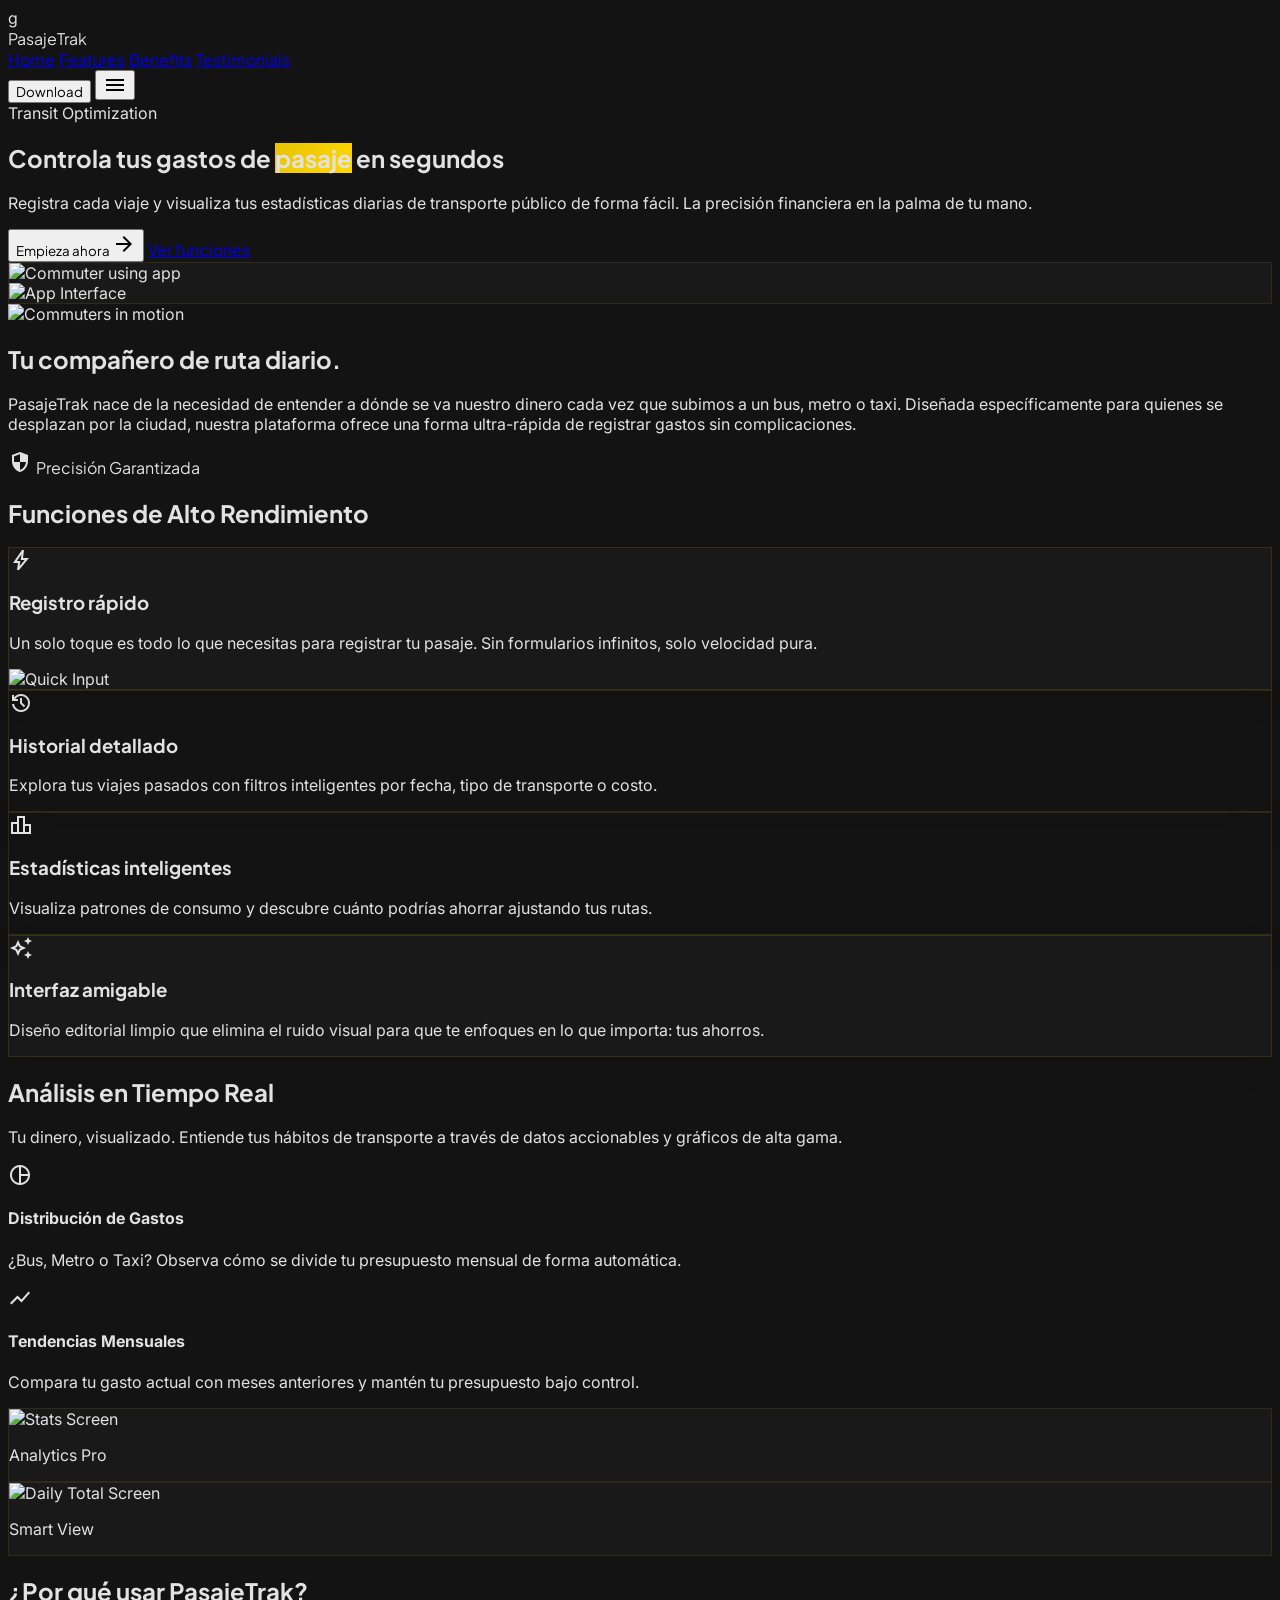
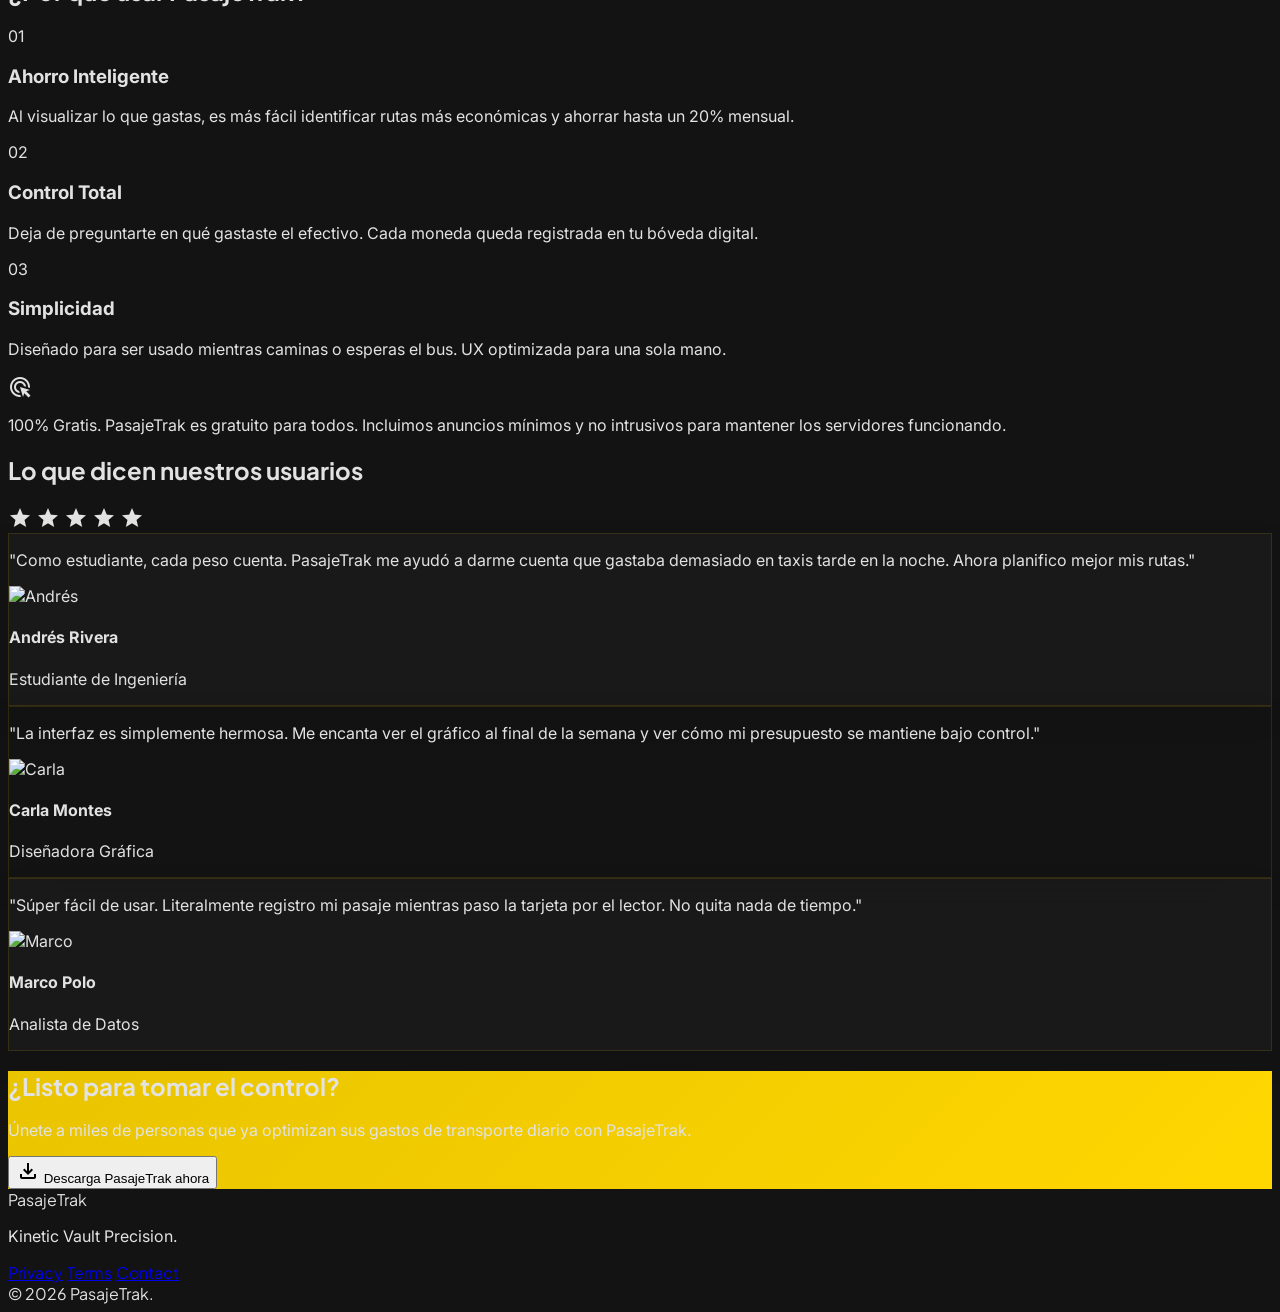
==== code2.html @ 050b77c7 "initial commit" ====
g<!DOCTYPE html>

<html class="dark" lang="es"><head>
<meta charset="utf-8"/>
<meta content="width=device-width, initial-scale=1.0" name="viewport"/>
<title>PasajeTrak - Controla tus gastos de pasaje</title>
<script src="https://cdn.tailwindcss.com?plugins=forms,container-queries"></script>
<link href="https://fonts.googleapis.com/css2?family=Plus+Jakarta+Sans:wght@400;500;600;700;800&amp;family=Inter:wght@400;500;600&amp;display=swap" rel="stylesheet"/>
<link href="https://fonts.googleapis.com/css2?family=Material+Symbols+Outlined:wght,FILL@100..700,0..1&amp;display=swap" rel="stylesheet"/>
<script id="tailwind-config">
      tailwind.config = {
        darkMode: "class",
        theme: {
          extend: {
            colors: {
              "error": "#ffb4ab",
              "inverse-primary": "#705d00",
              "on-surface-variant": "#d0c6ab",
              "surface-container-high": "#2a2a2a",
              "on-secondary-container": "#b7b5b4",
              "on-primary-container": "#705e00",
              "on-tertiary-container": "#006a70",
              "secondary": "#c8c6c5",
              "primary": "#fff6df",
              "tertiary-container": "#00f1ff",
              "tertiary-fixed": "#79f5ff",
              "surface-variant": "#353535",
              "error-container": "#93000a",
              "on-tertiary-fixed": "#002022",
              "surface-container-lowest": "#0e0e0e",
              "primary-fixed-dim": "#e9c400",
              "inverse-on-surface": "#303030",
              "inverse-surface": "#e2e2e2",
              "on-tertiary": "#00363a",
              "surface": "#131313",
              "on-background": "#e2e2e2",
              "on-error-container": "#ffdad6",
              "on-secondary": "#313030",
              "on-surface": "#e2e2e2",
              "on-secondary-fixed": "#1c1b1b",
              "background": "#131313",
              "outline": "#999077",
              "on-error": "#690005",
              "secondary-fixed": "#e5e2e1",
              "surface-container": "#1f1f1f",
              "on-tertiary-fixed-variant": "#004f54",
              "surface-container-low": "#1b1b1b",
              "surface-tint": "#e9c400",
              "secondary-container": "#474746",
              "surface-container-highest": "#353535",
              "on-primary": "#3a3000",
              "on-primary-fixed": "#221b00",
              "surface-bright": "#393939",
              "secondary-fixed-dim": "#c8c6c5",
              "primary-fixed": "#ffe16d",
              "surface-dim": "#131313",
              "on-secondary-fixed-variant": "#474746",
              "tertiary-fixed-dim": "#00dbe8",
              "primary-container": "#ffd700",
              "outline-variant": "#4d4732",
              "on-primary-fixed-variant": "#544600",
              "tertiary": "#defcff"
            },
            fontFamily: {
              "headline": ["Plus Jakarta Sans"],
              "body": ["Inter"],
              "label": ["Inter"]
            },
            borderRadius: {"DEFAULT": "1rem", "lg": "2rem", "xl": "3rem", "full": "9999px"},
          },
        },
      }
    </script>
<style>
        body { background-color: #131313; color: #e2e2e2; font-family: 'Inter', sans-serif; scroll-behavior: smooth; }
        .font-plus-jakarta { font-family: 'Plus Jakarta Sans', sans-serif; }
        .material-symbols-outlined { font-variation-settings: 'FILL' 0, 'wght' 400, 'GRAD' 0, 'opsz' 24; }
        .glass-card { background: rgba(31, 31, 31, 0.6); backdrop-filter: blur(24px); border: 1px solid rgba(233, 196, 0, 0.1); transition: all 0.4s cubic-bezier(0.4, 0, 0.2, 1); }
        .glass-card:hover { border-color: rgba(233, 196, 0, 0.3); transform: translateY(-4px); }
        .testimonial-card { transition: transform 0.25s ease, box-shadow 0.25s ease, border-color 0.25s ease; cursor: pointer; }
        .testimonial-card:hover { transform: scale(1.01); }
        .testimonial-card.active { transform: scale(1.04); box-shadow: 0 0 25px rgba(255,215,0,0.45); border-color: rgba(255,215,0,0.9); }
        .testimonial-card:focus-visible { outline: 2px solid rgba(255,215,0,0.8); outline-offset: 2px; }
        .kinetic-gradient { background: linear-gradient(135deg, #e9c400 0%, #ffd700 100%); }
        
        @keyframes fade-up {
            from { opacity: 0; transform: translateY(30px); }
            to { opacity: 1; transform: translateY(0); }
        }
        .reveal { animation: fade-up 0.8s ease-out forwards; }

        #mobile-menu {
            transition: all 0.3s ease-in-out;
            max-height: 0;
            overflow: hidden;
        }
        #mobile-menu.open {
            max-height: 400px;
            padding-bottom: 2rem;
        }

        .feature-card,
        .testimonial-card {
            cursor: pointer;
            transition: transform 0.25s ease, box-shadow 0.25s ease, border-color 0.25s ease, background-color 0.25s ease;
            box-shadow: 0 12px 30px rgba(0, 0, 0, 0.08);
            border: 1px solid rgba(255, 215, 0, 0.12);
        }

        .feature-card:hover,
        .testimonial-card:hover,
        .feature-card:focus-visible,
        .testimonial-card:focus-visible {
            transform: translateY(-6px) scale(1.01);
            box-shadow: 0 18px 40px rgba(233, 196, 0, 0.35);
            border-color: rgba(255, 215, 0, 0.8);
            background: rgba(255, 255, 255, 0.04);
        }

        .feature-card.active,
        .testimonial-card.active {
            transform: translateY(-8px) scale(1.03);
            box-shadow: 0 24px 50px rgba(255, 215, 0, 0.55);
            border-color: #ffea7f;
            background: rgba(255, 255, 255, 0.08);
        }

        .feature-card .description,
        .testimonial-card .description {
            max-height: 4rem;
            overflow: hidden;
            transition: max-height 0.25s ease;
        }

        .feature-card.active .description,
        .testimonial-card.active .description {
            max-height: 12rem;
        }
    </style>
</head>
<body class="selection:bg-primary-container selection:text-on-primary">
<!-- Top Navigation Shell -->
<nav class="fixed top-0 left-0 right-0 z-50 px-6 mt-6">
<div class="max-w-5xl mx-auto flex items-center justify-between px-8 py-3 rounded-full bg-neutral-900/60 backdrop-blur-xl border border-white/5 shadow-2xl">
<div class="text-2xl font-bold tracking-tighter text-yellow-400 font-plus-jakarta cursor-pointer">PasajeTrak</div>
<div class="hidden md:flex gap-8 items-center">
<a class="font-plus-jakarta text-sm font-medium tracking-tight text-neutral-300 hover:text-yellow-400 hover:underline transition-colors duration-300" href="#home">Home</a>
<a class="font-plus-jakarta text-sm font-medium tracking-tight text-neutral-300 hover:text-yellow-400 hover:underline transition-colors duration-300" href="#features">Features</a>
<a class="font-plus-jakarta text-sm font-medium tracking-tight text-neutral-300 hover:text-yellow-400 hover:underline transition-colors duration-300" href="#benefits">Benefits</a>
<a class="font-plus-jakarta text-sm font-medium tracking-tight text-neutral-300 hover:text-yellow-400 hover:underline transition-colors duration-300" href="#testimonials">Testimonials</a>
</div>
<div class="flex items-center gap-4">
<button class="hidden sm:block bg-primary-container text-on-primary px-6 py-2 rounded-full font-plus-jakarta text-sm font-bold active:scale-95 transition-transform shadow-[0_0_15px_rgba(255,215,0,0.2)]">
                Download
            </button>
<button class="md:hidden text-white p-1" id="menu-toggle">
<span class="material-symbols-outlined text-3xl">menu</span>
</button>
</div>
</div>
<!-- Mobile Menu -->
<div class="md:hidden bg-neutral-950/95 backdrop-blur-2xl rounded-3xl mt-4 border border-white/5 mx-auto max-w-sm px-8" id="mobile-menu">
<div class="flex flex-col gap-6 pt-8 pb-4">
<a class="font-plus-jakarta text-lg font-medium text-neutral-300 hover:text-yellow-400 hover:underline transition-colors duration-300" href="#home">Home</a>
<a class="font-plus-jakarta text-lg font-medium text-neutral-300 hover:text-yellow-400 hover:underline transition-colors duration-300" href="#features">Features</a>
<a class="font-plus-jakarta text-lg font-medium text-neutral-300 hover:text-yellow-400 hover:underline transition-colors duration-300" href="#benefits">Benefits</a>
<a class="font-plus-jakarta text-lg font-medium text-neutral-300 hover:text-yellow-400 hover:underline transition-colors duration-300" href="#testimonials">Testimonials</a>
<button class="w-full bg-primary-container text-on-primary py-4 rounded-2xl font-bold">Download Now</button>
</div>
</div>
</nav>
<main>
<!-- Hero Section -->
<section class="relative min-h-screen flex flex-col items-center justify-center pt-40 pb-20 px-6 overflow-hidden bg-surface" id="home">
<div class="absolute top-[-10%] left-[-10%] w-[50%] h-[50%] bg-primary-container/5 blur-[120px] rounded-full"></div>
<div class="absolute bottom-[-10%] right-[-10%] w-[40%] h-[40%] bg-primary-container/10 blur-[100px] rounded-full"></div>
<div class="max-w-4xl text-center z-10 reveal">
<span class="label-md uppercase tracking-[0.2em] text-primary-fixed-dim font-semibold mb-6 block">Transit Optimization</span>
<h1 class="text-5xl md:text-7xl lg:text-8xl font-plus-jakarta font-extrabold text-on-surface tracking-tighter leading-[0.95] mb-8">
                    Controla tus gastos de <span class="text-transparent bg-clip-text kinetic-gradient">pasaje</span> en segundos
                </h1>
<p class="text-lg md:text-xl text-secondary max-w-2xl mx-auto mb-10 leading-relaxed font-body">
                    Registra cada viaje y visualiza tus estadísticas diarias de transporte público de forma fácil. La precisión financiera en la palma de tu mano.
                </p>
<div class="flex flex-col sm:flex-row gap-4 justify-center items-center">
<button class="bg-primary-container text-on-primary px-10 py-5 rounded-full font-plus-jakarta font-bold text-lg flex items-center gap-2 group hover:shadow-[0_0_30px_rgba(255,215,0,0.4)] transition-all">
                        Empieza ahora
                        <span class="material-symbols-outlined group-hover:translate-x-1 transition-transform">arrow_forward</span>
</button>
<a href="#features" class="bg-surface-container-highest text-on-surface px-10 py-5 rounded-full font-plus-jakarta font-bold text-lg hover:bg-surface-variant transition-colors border border-outline-variant/20 inline-block text-center">
                        Ver funciones
                    </a>
</div>
</div>
<!-- Main Hero Asset -->
<div class="mt-20 relative w-full max-w-6xl mx-auto reveal" style="animation-delay: 0.2s">
<div class="relative rounded-2xl overflow-hidden glass-card group">
<div class="absolute inset-0 bg-black/40 group-hover:bg-black/20 transition-colors duration-700"></div>
<img alt="Commuter using app" class="w-full h-[600px] object-cover scale-105 group-hover:scale-100 transition-transform duration-1000" data-alt="High-quality photo of a young professional using a sleek smartphone app while waiting for a high-tech metro, soft bokeh of city lights in background" src="https://lh3.googleusercontent.com/aida-public/[base64]"/>
<!-- Floating App Overlay -->
<div class="absolute inset-y-0 right-0 w-1/2 flex items-center justify-center p-8">
<div class="w-64 md:w-80 h-[500px] bg-black rounded-[3rem] border-[8px] border-neutral-800 shadow-2xl overflow-hidden relative rotate-6 group-hover:rotate-0 transition-transform duration-700">
<img alt="App Interface" class="w-full h-full object-cover" data-alt="Fintech mobile app interface showing a glowing yellow bar chart and list of recent metro transactions on a deep black background" src="https://lh3.googleusercontent.com/aida-public/[base64]"/>
</div>
</div>
</div>
</div>
</section>
<!-- About Section -->
<section class="py-32 bg-surface-container-low px-6">
<div class="max-w-7xl mx-auto grid md:grid-cols-2 gap-16 items-center">
<div class="order-2 md:order-1 relative group reveal">
<div class="absolute -inset-4 bg-primary-container/10 blur-2xl rounded-full opacity-0 group-hover:opacity-100 transition-opacity duration-700"></div>
<img alt="Commuters in motion" class="relative rounded-2xl shadow-2xl grayscale group-hover:grayscale-0 transition-all duration-700 w-full h-[500px] object-cover" data-alt="Cinematic long exposure of commuters moving through a modern architectural bus station, yellow accents from lights" src="https://lh3.googleusercontent.com/aida-public/[base64]"/>
</div>
<div class="order-1 md:order-2 space-y-8 reveal" style="animation-delay: 0.1s">
<h2 class="text-4xl md:text-5xl font-plus-jakarta font-bold tracking-tight text-on-surface">Tu compañero de ruta diario.</h2>
<p class="text-secondary text-lg leading-relaxed">
                        PasajeTrak nace de la necesidad de entender a dónde se va nuestro dinero cada vez que subimos a un bus, metro o taxi. Diseñada específicamente para quienes se desplazan por la ciudad, nuestra plataforma ofrece una forma ultra-rápida de registrar gastos sin complicaciones.
                    </p>
<div class="flex items-center gap-4 text-primary-fixed bg-surface-container-high w-fit px-6 py-3 rounded-full border border-primary-container/10">
<span class="material-symbols-outlined" style="font-variation-settings: 'FILL' 1;">security</span>
<span class="font-plus-jakarta font-semibold uppercase tracking-wider text-xs">Precisión Garantizada</span>
</div>
</div>
</div>
</section>
<!-- Features Bento Grid -->
<section class="py-32 bg-surface px-6" id="features">
<div class="max-w-7xl mx-auto">
<div class="text-center mb-20">
<h2 class="text-4xl md:text-6xl font-plus-jakarta font-extrabold tracking-tighter mb-4">Funciones de Alto Rendimiento</h2>
<div class="h-1 w-24 bg-primary-container mx-auto rounded-full"></div>
</div>
<div class="grid grid-cols-1 md:grid-cols-12 gap-6 h-auto md:h-[600px]">
<!-- Feature 1: Quick Log -->
<div class="feature-card md:col-span-7 glass-card rounded-lg p-10 flex flex-col justify-between group" tabindex="0" onclick="this.classList.toggle('active')" onkeydown="if(event.key==='Enter'||event.key===' ') { event.preventDefault(); this.classList.toggle('active'); }">
<div class="max-w-md">
<span class="material-symbols-outlined text-primary-container text-4xl mb-6">bolt</span>
<h3 class="text-3xl font-plus-jakarta font-bold mb-4">Registro rápido</h3>
<p class="description text-secondary">Un solo toque es todo lo que necesitas para registrar tu pasaje. Sin formularios infinitos, solo velocidad pura.</p>
</div>
<div class="mt-8 overflow-hidden rounded-lg h-32">
<img alt="Quick Input" class="w-full h-full object-cover group-hover:scale-110 transition-transform duration-500" data-alt="Abstract close-up of a digital smartphone screen with minimalist data input fields and vibrant yellow glow" src="https://lh3.googleusercontent.com/aida-public/[base64]"/>
</div>
</div>
<!-- Feature 2: History -->
<div class="feature-card md:col-span-5 bg-surface-container-high rounded-lg p-10 flex flex-col justify-center border border-outline-variant/10" tabindex="0" role="button" onclick="this.classList.toggle('active')" onkeydown="if(event.key==='Enter'||event.key===' ') { event.preventDefault(); this.classList.toggle('active'); }">
<span class="material-symbols-outlined text-primary-container text-4xl mb-6">history</span>
<h3 class="text-2xl font-plus-jakarta font-bold mb-4">Historial detallado</h3>
<p class="description text-secondary text-sm">Explora tus viajes pasados con filtros inteligentes por fecha, tipo de transporte o costo.</p>
</div>
<!-- Feature 3: Stats -->
<div class="feature-card md:col-span-5 bg-surface-container-highest rounded-lg p-10 flex flex-col justify-center border border-outline-variant/10" tabindex="0" role="button" onclick="this.classList.toggle('active')" onkeydown="if(event.key==='Enter'||event.key===' ') { event.preventDefault(); this.classList.toggle('active'); }">
<span class="material-symbols-outlined text-primary-container text-4xl mb-6">leaderboard</span>
<h3 class="text-2xl font-plus-jakarta font-bold mb-4">Estadísticas inteligentes</h3>
<p class="description text-secondary text-sm">Visualiza patrones de consumo y descubre cuánto podrías ahorrar ajustando tus rutas.</p>
</div>
<!-- Feature 4: UI -->
<div class="feature-card md:col-span-7 glass-card rounded-lg p-10 flex items-center gap-8 border border-outline-variant/10 group" tabindex="0" role="button" onclick="this.classList.toggle('active')" onkeydown="if(event.key==='Enter'||event.key===' ') { event.preventDefault(); this.classList.toggle('active'); }">
<div class="flex-1">
<span class="material-symbols-outlined text-primary-container text-4xl mb-6">auto_awesome</span>
<h3 class="text-3xl font-plus-jakarta font-bold mb-4">Interfaz amigable</h3>
<p class="description text-secondary">Diseño editorial limpio que elimina el ruido visual para que te enfoques en lo que importa: tus ahorros.</p>
</div>
<div class="hidden sm:block w-32 h-32 bg-primary-container/20 rounded-full blur-2xl group-hover:bg-primary-container/40 transition-colors"></div>
</div>
</div>
</div>
</section>
<!-- App Mockups / Visual Highlights -->
<section class="py-32 bg-surface-container-lowest px-6 overflow-hidden">
<div class="max-w-7xl mx-auto">
<div class="grid lg:grid-cols-2 gap-20 items-center">
<div class="space-y-12">
<div class="space-y-4">
<h2 class="text-4xl md:text-5xl font-plus-jakarta font-bold text-on-surface">Análisis en Tiempo Real</h2>
<p class="text-secondary text-lg">Tu dinero, visualizado. Entiende tus hábitos de transporte a través de datos accionables y gráficos de alta gama.</p>
</div>
<div class="space-y-8">
<div class="flex gap-6 items-start">
<div class="w-12 h-12 rounded-full bg-primary-container/10 flex items-center justify-center shrink-0">
<span class="material-symbols-outlined text-primary-container">pie_chart</span>
</div>
<div>
<h4 class="text-xl font-bold mb-2">Distribución de Gastos</h4>
<p class="text-neutral-400">¿Bus, Metro o Taxi? Observa cómo se divide tu presupuesto mensual de forma automática.</p>
</div>
</div>
<div class="flex gap-6 items-start">
<div class="w-12 h-12 rounded-full bg-primary-container/10 flex items-center justify-center shrink-0">
<span class="material-symbols-outlined text-primary-container">show_chart</span>
</div>
<div>
<h4 class="text-xl font-bold mb-2">Tendencias Mensuales</h4>
<p class="text-neutral-400">Compara tu gasto actual con meses anteriores y mantén tu presupuesto bajo control.</p>
</div>
</div>
</div>
</div>
<div class="relative reveal" style="animation-delay: 0.2s">
<div class="absolute inset-0 bg-primary-container/5 blur-[150px] rounded-full"></div>
<div class="relative grid grid-cols-2 gap-8 items-center">
<div class="translate-y-16 glass-card p-4 rounded-3xl shadow-2xl">
<img alt="Stats Screen" class="rounded-2xl w-full" data-alt="High fidelity data visualization dashboard on a tablet showing complex transport cost analysis with yellow and white graphics" src="https://lh3.googleusercontent.com/aida-public/[base64]"/>
<p class="mt-6 text-center font-bold text-sm uppercase tracking-[0.2em] text-primary-fixed">Analytics Pro</p>
</div>
<div class="glass-card p-4 rounded-3xl shadow-2xl">
<img alt="Daily Total Screen" class="rounded-2xl w-full" data-alt="Detailed mobile app view showing daily transport totals with large yellow typography and glowing interface elements" src="https://lh3.googleusercontent.com/aida-public/[base64]"/>
<p class="mt-6 text-center font-bold text-sm uppercase tracking-[0.2em] text-primary-fixed">Smart View</p>
</div>
</div>
</div>
</div>
</div>
</section>
<!-- Benefits -->
<section class="py-32 bg-surface px-6" id="benefits">
<div class="max-w-5xl mx-auto text-center">
<h2 class="text-4xl md:text-5xl font-plus-jakarta font-extrabold mb-16 reveal">¿Por qué usar PasajeTrak?</h2>
<div class="grid md:grid-cols-3 gap-12">
<div class="space-y-6 reveal" style="animation-delay: 0.1s">
<div class="text-primary-container text-6xl font-black opacity-20">01</div>
<h3 class="text-2xl font-bold">Ahorro Inteligente</h3>
<p class="text-secondary">Al visualizar lo que gastas, es más fácil identificar rutas más económicas y ahorrar hasta un 20% mensual.</p>
</div>
<div class="space-y-6 reveal" style="animation-delay: 0.2s">
<div class="text-primary-container text-6xl font-black opacity-20">02</div>
<h3 class="text-2xl font-bold">Control Total</h3>
<p class="text-secondary">Deja de preguntarte en qué gastaste el efectivo. Cada moneda queda registrada en tu bóveda digital.</p>
</div>
<div class="space-y-6 reveal" style="animation-delay: 0.3s">
<div class="text-primary-container text-6xl font-black opacity-20">03</div>
<h3 class="text-2xl font-bold">Simplicidad</h3>
<p class="text-secondary">Diseñado para ser usado mientras caminas o esperas el bus. UX optimizada para una sola mano.</p>
</div>
</div>
<div class="mt-24 p-10 rounded-3xl bg-surface-container-high border border-primary-container/10 inline-block reveal">
<div class="flex flex-col md:flex-row items-center gap-8">
<span class="material-symbols-outlined text-5xl text-primary-container">ads_click</span>
<p class="text-xl font-medium text-left max-w-lg">
<span class="text-primary-container font-bold">100% Gratis.</span> PasajeTrak es gratuito para todos. Incluimos anuncios mínimos y no intrusivos para mantener los servidores funcionando.
                        </p>
</div>
</div>
</div>
</section>
<!-- Testimonials -->
<section class="py-32 bg-surface-container-lowest px-6 overflow-hidden" id="testimonials">
<div class="max-w-7xl mx-auto">
<div class="flex flex-col md:flex-row justify-between items-end mb-16 gap-6 reveal">
<h2 class="text-4xl md:text-6xl font-plus-jakarta font-bold max-w-xl">Lo que dicen nuestros usuarios</h2>
<div class="text-primary-container flex gap-1">
<span class="material-symbols-outlined" style="font-variation-settings: 'FILL' 1;">star</span>
<span class="material-symbols-outlined" style="font-variation-settings: 'FILL' 1;">star</span>
<span class="material-symbols-outlined" style="font-variation-settings: 'FILL' 1;">star</span>
<span class="material-symbols-outlined" style="font-variation-settings: 'FILL' 1;">star</span>
<span class="material-symbols-outlined" style="font-variation-settings: 'FILL' 1;">star</span>
</div>
</div>
<div class="grid md:grid-cols-2 lg:grid-cols-3 gap-8">
<!-- Testimonial 1 -->
<div class="testimonial-card glass-card p-10 rounded-3xl flex flex-col justify-between reveal" tabindex="0">
<p class="text-lg italic text-on-surface mb-8 leading-relaxed">"Como estudiante, cada peso cuenta. PasajeTrak me ayudó a darme cuenta que gastaba demasiado en taxis tarde en la noche. Ahora planifico mejor mis rutas."</p>
<div class="flex items-center gap-4">
<img alt="Andrés" class="w-14 h-14 rounded-full object-cover border-2 border-primary-container/20" src="https://lh3.googleusercontent.com/aida-public/[base64]"/>
<div>
<h4 class="font-bold">Andrés Rivera</h4>
<p class="text-xs text-secondary uppercase tracking-widest">Estudiante de Ingeniería</p>
</div>
</div>
</div>
<!-- Testimonial 2 -->
<div class="testimonial-card bg-surface-container-high p-10 rounded-3xl flex flex-col justify-between border border-outline-variant/5 reveal" style="animation-delay: 0.1s" tabindex="0">
<p class="text-lg italic text-on-surface mb-8 leading-relaxed">"La interfaz es simplemente hermosa. Me encanta ver el gráfico al final de la semana y ver cómo mi presupuesto se mantiene bajo control."</p>
<div class="flex items-center gap-4">
<img alt="Carla" class="w-14 h-14 rounded-full object-cover border-2 border-primary-container/20" src="https://lh3.googleusercontent.com/aida-public/[base64]"/>
<div>
<h4 class="font-bold">Carla Montes</h4>
<p class="text-xs text-secondary uppercase tracking-widest">Diseñadora Gráfica</p>
</div>
</div>
</div>
<!-- Testimonial 3 -->
<div class="testimonial-card glass-card p-10 rounded-3xl flex flex-col justify-between reveal" style="animation-delay: 0.2s" tabindex="0">
<p class="text-lg italic text-on-surface mb-8 leading-relaxed">"Súper fácil de usar. Literalmente registro mi pasaje mientras paso la tarjeta por el lector. No quita nada de tiempo."</p>
<div class="flex items-center gap-4">
<img alt="Marco" class="w-14 h-14 rounded-full object-cover border-2 border-primary-container/20" src="https://lh3.googleusercontent.com/aida-public/[base64]"/>
<div>
<h4 class="font-bold">Marco Polo</h4>
<p class="text-xs text-secondary uppercase tracking-widest">Analista de Datos</p>
</div>
</div>
</div>
</div>
</div>
</section>
<!-- Final CTA -->
<section class="py-32 px-6">
<div class="max-w-6xl mx-auto kinetic-gradient rounded-[3rem] p-16 md:p-24 text-center relative overflow-hidden shadow-[0_40px_100px_rgba(255,215,0,0.2)] group reveal">
<div class="absolute inset-0 bg-black/5 opacity-0 group-hover:opacity-100 transition-opacity duration-700"></div>
<div class="absolute top-0 right-0 w-96 h-96 bg-white/20 blur-[120px] rounded-full translate-x-1/2 -translate-y-1/2"></div>
<div class="relative z-10">
<h2 class="text-4xl md:text-7xl font-plus-jakarta font-extrabold text-on-primary mb-8 tracking-tighter">¿Listo para tomar el control?</h2>
<p class="text-on-primary/80 text-xl max-w-2xl mx-auto mb-12 font-medium">Únete a miles de personas que ya optimizan sus gastos de transporte diario con PasajeTrak.</p>
<div class="flex flex-wrap justify-center gap-6">
<button class="bg-on-primary text-primary-container px-12 py-6 rounded-full font-bold text-xl hover:scale-105 transition-transform flex items-center gap-3 shadow-2xl">
<span class="material-symbols-outlined text-2xl">download</span>
                            Descarga PasajeTrak ahora
                        </button>
</div>
</div>
</div>
</section>
</main>
<!-- Footer -->
<footer class="bg-neutral-950 pt-24 pb-12">
<div class="w-full max-w-7xl mx-auto flex flex-col md:flex-row justify-between items-center px-8">
<div class="mb-12 md:mb-0 text-center md:text-left">
<div class="text-2xl font-black text-neutral-100 font-plus-jakarta">PasajeTrak</div>
<p class="text-neutral-500 text-xs uppercase tracking-[0.3em] mt-2">Kinetic Vault Precision.</p>
</div>
<div class="flex gap-12 mb-12 md:mb-0">
<a class="font-plus-jakarta text-xs uppercase tracking-widest text-neutral-500 hover:text-yellow-400 transition-colors" href="#">Privacy</a>
<a class="font-plus-jakarta text-xs uppercase tracking-widest text-neutral-500 hover:text-yellow-400 transition-colors" href="#">Terms</a>
<a class="font-plus-jakarta text-xs uppercase tracking-widest text-neutral-500 hover:text-yellow-400 transition-colors" href="#">Contact</a>
</div>
<div class="font-plus-jakarta text-[10px] uppercase tracking-widest text-neutral-600">
                © 2026 PasajeTrak.
            </div>
</div>
</footer>
<script>
    // Mobile Menu Logic
    const menuToggle = document.getElementById('menu-toggle');
    const mobileMenu = document.getElementById('mobile-menu');
    
    menuToggle.addEventListener('click', () => {
        mobileMenu.classList.toggle('open');
        const icon = menuToggle.querySelector('.material-symbols-outlined');
        icon.textContent = mobileMenu.classList.contains('open') ? 'close' : 'menu';
    });

    // Close menu on link click
    mobileMenu.querySelectorAll('a').forEach(link => {
        link.addEventListener('click', () => {
            mobileMenu.classList.remove('open');
            menuToggle.querySelector('.material-symbols-outlined').textContent = 'menu';
        });
    });

    // Simple reveal animation on scroll
    const observerOptions = {
        threshold: 0.1
    };

    const observer = new IntersectionObserver((entries) => {
        entries.forEach(entry => {
            if (entry.isIntersecting) {
                entry.target.classList.add('reveal');
                observer.unobserve(entry.target);
            }
        });
    }, observerOptions);

    document.querySelectorAll('.reveal').forEach(el => observer.observe(el));
</script>
</body></html>
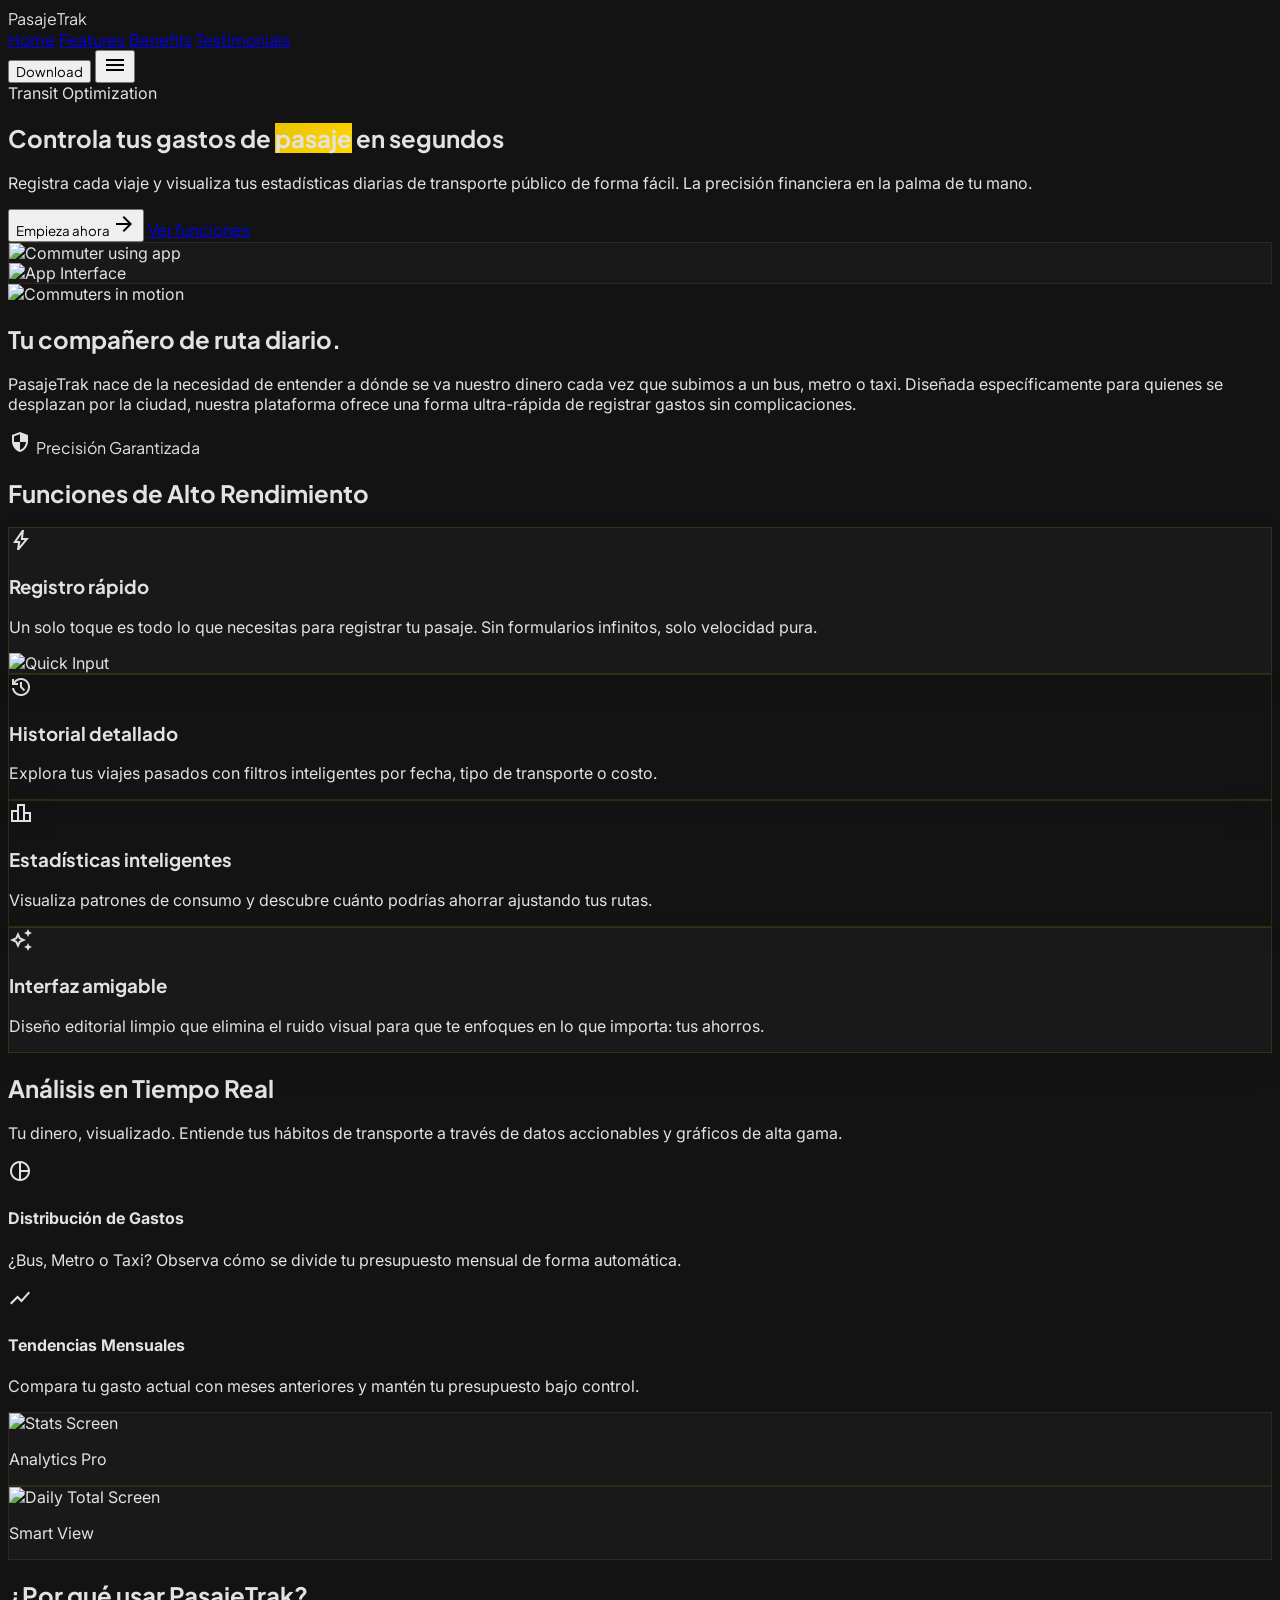
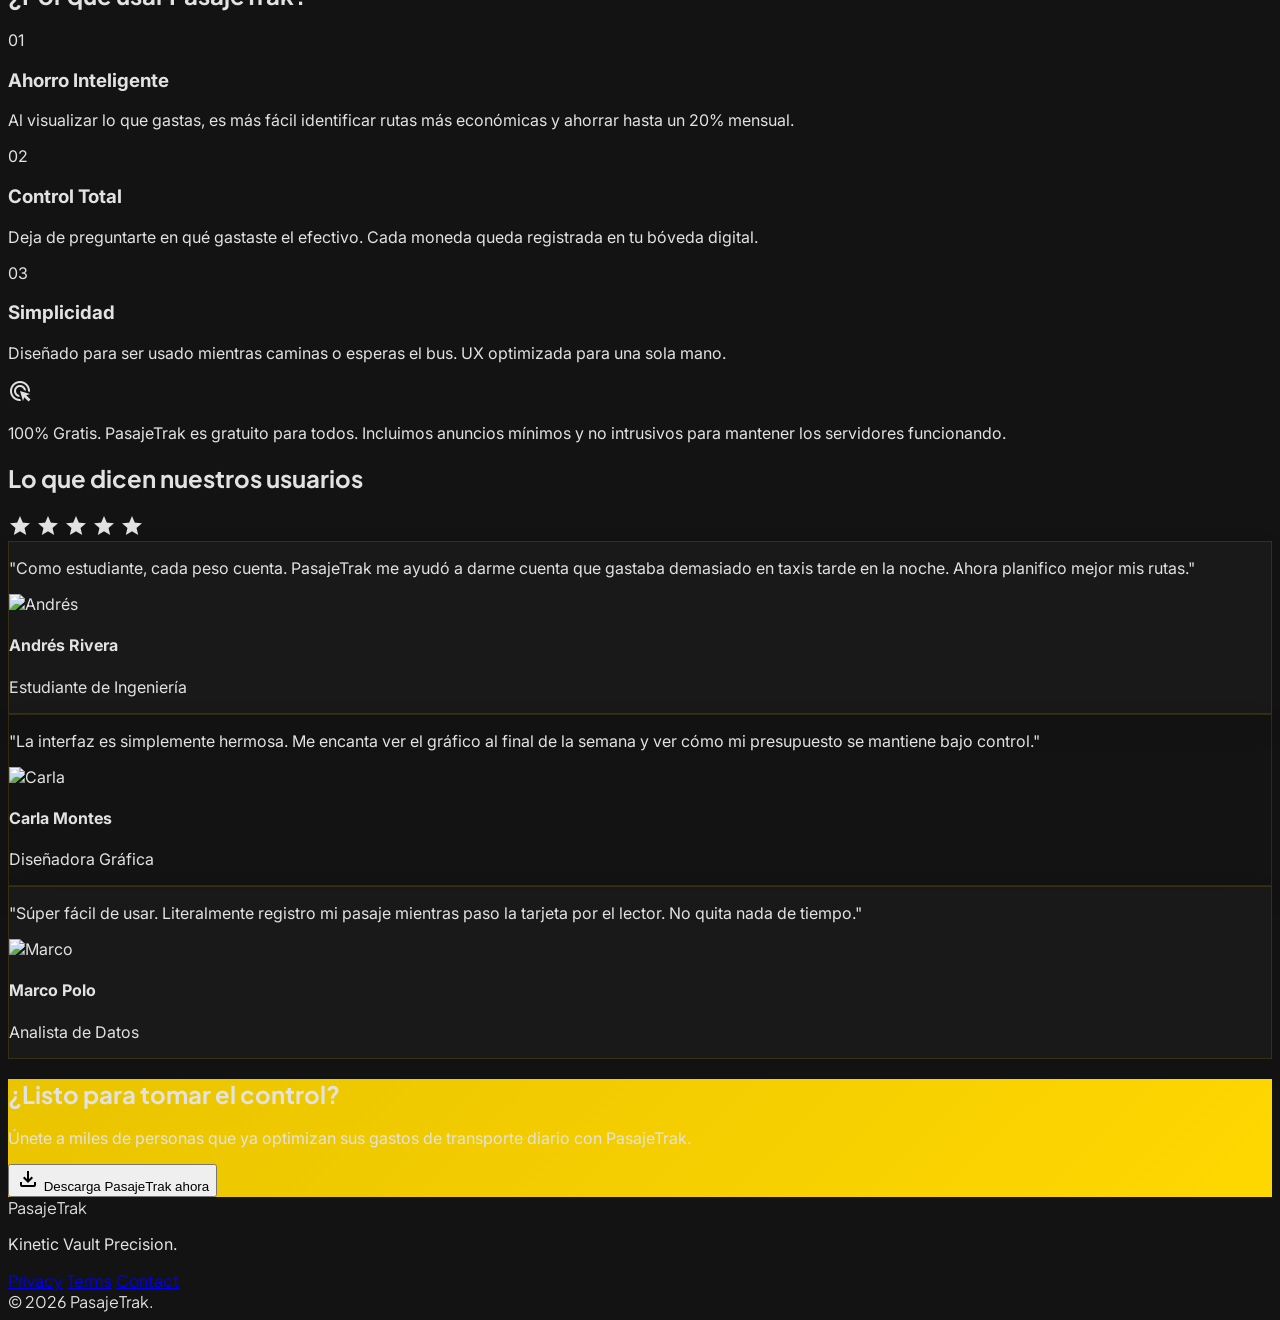
==== commit 486be752: "modificed code" ====
--- a/code2.html
+++ b/code2.html
@@ -1,4 +1,4 @@
-g<!DOCTYPE html>
+<!DOCTYPE html>
 
 <html class="dark" lang="es"><head>
 <meta charset="utf-8"/>
